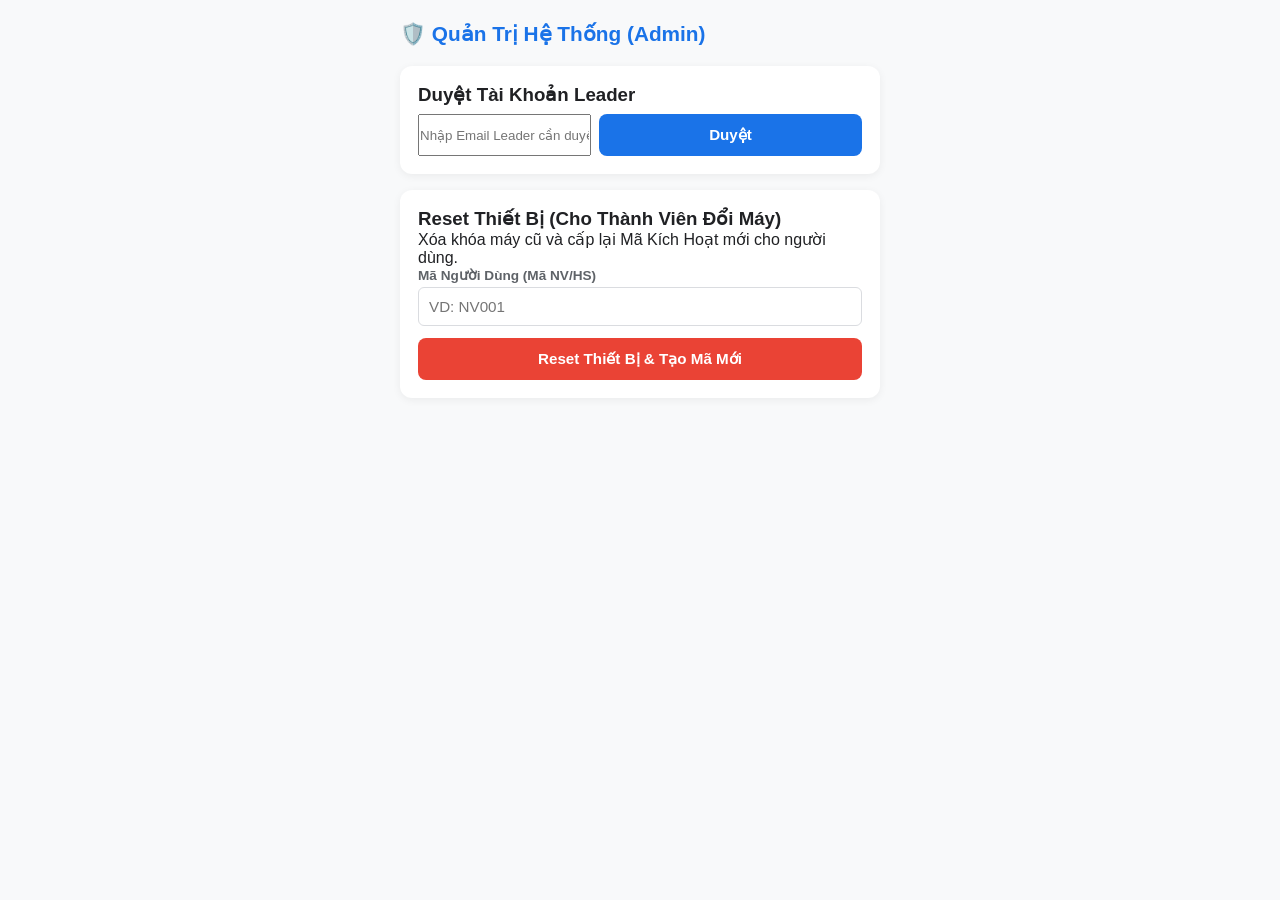
==== src/frontend/admin.html @ 716429e5 "Create admin.html" ====
<!DOCTYPE html>
<html lang="vi">
<head>
  <meta charset="UTF-8">
  <meta name="viewport" content="width=device-width, initial-scale=1.0">
  <title>Admin Dashboard - Check-in</title>
  <link rel="stylesheet" href="css/style.css">
</head>
<body>
  <div class="app-container">
    <header class="app-header">
      <h1>🛡️ Quản Trị Hệ Thống (Admin)</h1>
    </header>

    <!-- Quản Lý Phê Duyệt Leader -->
    <div class="card">
      <h3>Duyệt Tài Khoản Leader</h3>
      <div class="form-inline">
        <input type="email" id="approve-email" placeholder="Nhập Email Leader cần duyệt">
        <button id="btn-approve-leader" class="btn primary">Duyệt</button>
      </div>
    </div>

    <!-- Reset Thiết Bị Thành Viên -->
    <div class="card">
      <h3>Reset Thiết Bị (Cho Thành Viên Đổi Máy)</h3>
      <p class="sub-text">Xóa khóa máy cũ và cấp lại Mã Kích Hoạt mới cho người dùng.</p>
      <div class="form-group">
        <label>Mã Người Dùng (Mã NV/HS)</label>
        <input type="text" id="reset-user-id" placeholder="VD: NV001" style="text-transform: uppercase;">
      </div>
      <button id="btn-reset-device" class="btn danger">Reset Thiết Bị & Tạo Mã Mới</button>

      <div id="reset-result" class="ticket-box hidden" style="margin-top: 15px;">
        <span>Mã Kích Hoạt Mới Cho Thành Viên:</span>
        <h2 id="new-activation-code" style="color: var(--primary);">X7K2M9P4</h2>
      </div>
    </div>
  </div>

  <script src="js/admin.js"></script>
</body>
</html>
---- src/frontend/css/style.css ----
:root {
  --primary: #1a73e8;
  --primary-hover: #1557b0;
  --success: #34a853;
  --danger: #ea4335;
  --bg-color: #f8f9fa;
  --card-bg: #ffffff;
  --text-main: #202124;
  --text-sub: #5f6368;
}

* { box-sizing: border-box; margin: 0; padding: 0; font-family: -apple-system, BlinkMacSystemFont, "Segoe UI", Roboto, Helvetica, Arial, sans-serif; }

body { background-color: var(--bg-color); color: var(--text-main); display: flex; justify-content: center; padding: 10px; }

.app-container { width: 100%; max-width: 480px; }

.app-header { display: flex; justify-content: space-between; align-items: center; padding: 12px 0; margin-bottom: 8px; }
.app-header h1 { font-size: 1.3rem; color: var(--primary); }

.tab-bar { display: flex; gap: 8px; margin-bottom: 16px; }
.tab-btn { flex: 1; padding: 10px; border: none; background: #e8f0fe; color: var(--primary); font-weight: bold; border-radius: 8px; cursor: pointer; }
.tab-btn.active { background: var(--primary); color: white; }

.card { background: var(--card-bg); padding: 18px; border-radius: 12px; box-shadow: 0 2px 8px rgba(0,0,0,0.06); margin-bottom: 16px; }
.text-center { text-align: center; }

.form-group { margin-bottom: 12px; text-align: left; }
.form-group label { display: block; font-size: 0.85rem; font-weight: 600; margin-bottom: 4px; color: var(--text-sub); }
.form-group input, .form-group select { width: 100%; padding: 10px; border: 1px solid #dadce0; border-radius: 6px; font-size: 0.95rem; }

.form-row { display: flex; gap: 8px; }
.form-inline { display: flex; gap: 8px; margin-top: 8px; }

.btn { width: 100%; padding: 12px; border: none; border-radius: 8px; font-weight: bold; font-size: 0.95rem; cursor: pointer; transition: 0.2s; }
.btn.primary { background: var(--primary); color: white; }
.btn.secondary { background: #e8eaed; color: var(--text-main); }
.btn.danger { background: var(--danger); color: white; }

/* Camera Scanner Styling */
#scanner-wrapper { position: relative; width: 100%; height: 260px; background: #000; border-radius: 8px; overflow: hidden; margin-bottom: 8px; }
#video { width: 100%; height: 100%; object-fit: cover; }
.scan-region-highlight { position: absolute; top: 15%; left: 15%; width: 70%; height: 70%; border: 2px dashed var(--success); border-radius: 8px; box-shadow: 0 0 0 9999px rgba(0, 0, 0, 0.4); }

/* Result Ticket Styling */
.result-card { border-left: 6px solid var(--success); text-align: center; }
.ticket-box { background: #e6f4ea; padding: 10px; border-radius: 6px; margin: 10px 0; word-break: break-all; }
.text-highlight { font-size: 2rem; letter-spacing: 4px; color: var(--primary); }

.qrcode-container { display: flex; justify-content: center; padding: 12px; }
.qr-timer-box { font-size: 0.9rem; color: var(--text-sub); margin-top: 4px; }

.hidden { display: none !important; }
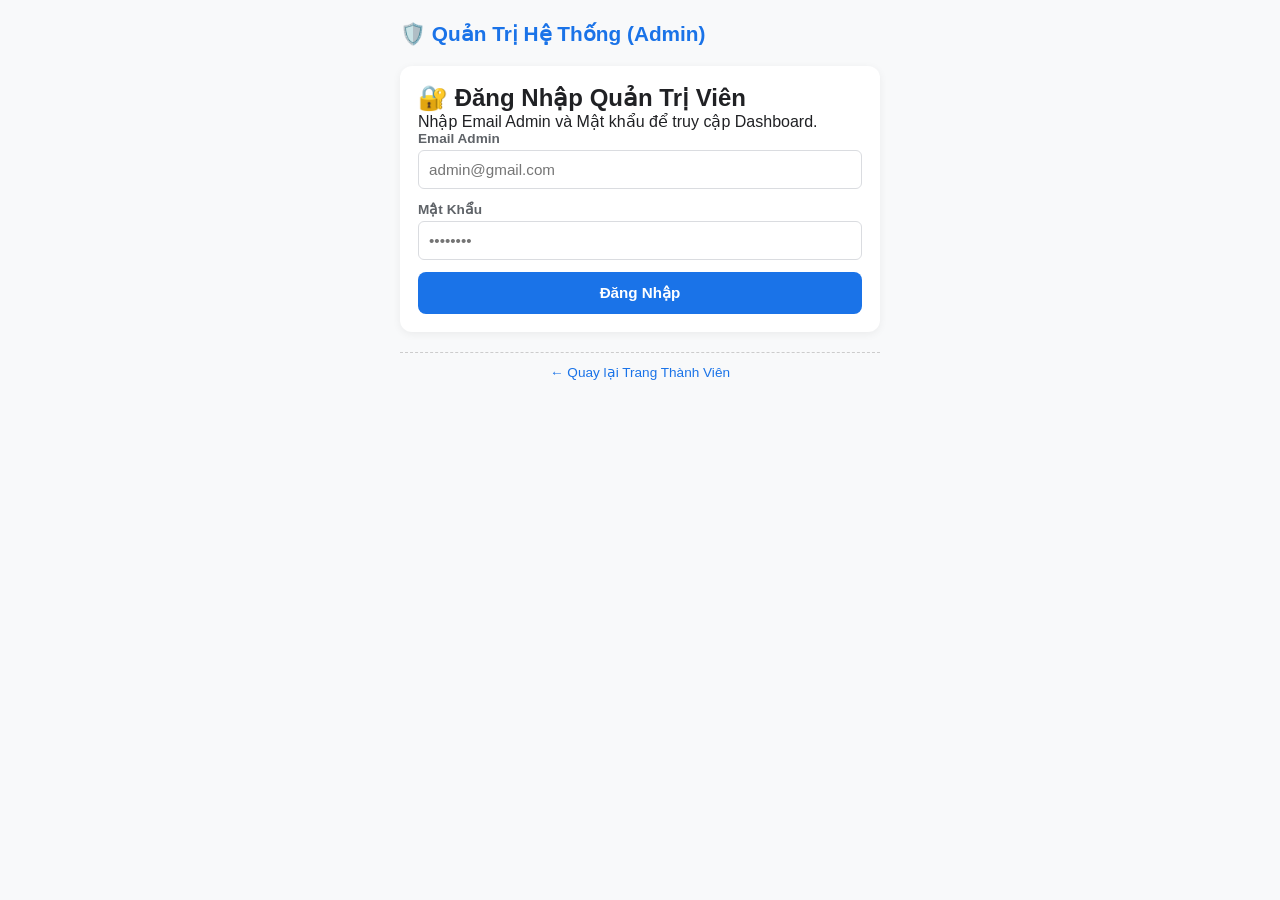
==== commit 8899780b: "Update admin.html" ====
--- a/src/frontend/admin.html
+++ b/src/frontend/admin.html
@@ -10,34 +10,61 @@
   <div class="app-container">
     <header class="app-header">
       <h1>🛡️ Quản Trị Hệ Thống (Admin)</h1>
+      <button id="btn-admin-logout" class="btn secondary hidden" style="width: auto; padding: 4px 10px; font-size: 0.8rem;">Đăng xuất</button>
     </header>
 
-    <!-- Quản Lý Phê Duyệt Leader -->
-    <div class="card">
-      <h3>Duyệt Tài Khoản Leader</h3>
-      <div class="form-inline">
-        <input type="email" id="approve-email" placeholder="Nhập Email Leader cần duyệt">
-        <button id="btn-approve-leader" class="btn primary">Duyệt</button>
+    <!-- FORM DĂNG NHẬP ADMIN -->
+    <section id="admin-login-card" class="card">
+      <h2>🔐 Đăng Nhập Quản Trị Viên</h2>
+      <p class="sub-text">Nhập Email Admin và Mật khẩu để truy cập Dashboard.</p>
+      <div class="form-group">
+        <label>Email Admin</label>
+        <input type="email" id="admin-login-email" placeholder="admin@gmail.com">
       </div>
-    </div>
+      <div class="form-group">
+        <label>Mật Khẩu</label>
+        <input type="password" id="admin-login-pass" placeholder="••••••••">
+      </div>
+      <button id="btn-admin-login" class="btn primary">Đăng Nhập</button>
+    </section>
 
-    <!-- Reset Thiết Bị Thành Viên -->
-    <div class="card">
-      <h3>Reset Thiết Bị (Cho Thành Viên Đổi Máy)</h3>
-      <p class="sub-text">Xóa khóa máy cũ và cấp lại Mã Kích Hoạt mới cho người dùng.</p>
-      <div class="form-group">
-        <label>Mã Người Dùng (Mã NV/HS)</label>
-        <input type="text" id="reset-user-id" placeholder="VD: NV001" style="text-transform: uppercase;">
+    <!-- DASHBOARD ADMIN (Chỉ hiển thị sau khi đăng nhập thành công) -->
+    <main id="admin-dashboard-content" class="hidden">
+      <!-- Card Duyệt Leader -->
+      <div class="card">
+        <h3>Duyệt Tài Khoản Leader</h3>
+        <p class="sub-text">Phê duyệt quyền tạo phiên và quản lý nhóm cho Leader.</p>
+        <div class="form-inline">
+          <input type="email" id="approve-email" placeholder="Email Leader cần duyệt">
+          <button id="btn-approve-leader" class="btn primary">Duyệt</button>
+        </div>
       </div>
-      <button id="btn-reset-device" class="btn danger">Reset Thiết Bị & Tạo Mã Mới</button>
 
-      <div id="reset-result" class="ticket-box hidden" style="margin-top: 15px;">
-        <span>Mã Kích Hoạt Mới Cho Thành Viên:</span>
-        <h2 id="new-activation-code" style="color: var(--primary);">X7K2M9P4</h2>
+      <!-- Card Reset Thiết Bị -->
+      <div class="card">
+        <h3>Reset Thiết Bị (Thành Viên Đổi Máy)</h3>
+        <p class="sub-text">Xóa khóa máy cũ và sinh Mã Kích Hoạt 8 ký tự mới cho người dùng.</p>
+        <div class="form-group">
+          <label>Mã Người Dùng (Mã NV/HS)</label>
+          <input type="text" id="reset-user-id" placeholder="VD: NV001" style="text-transform: uppercase;">
+        </div>
+        <button id="btn-reset-device" class="btn danger">Reset Thiết Bị & Tạo Mã Mới</button>
+
+        <div id="reset-result" class="ticket-box hidden" style="margin-top: 15px;">
+          <span>Mã Kích Hoạt Mới Cho Thành Viên:</span>
+          <h2 id="new-activation-code" style="color: var(--primary);">--------</h2>
+        </div>
       </div>
-    </div>
+    </main>
+
+    <!-- Footer Điều Hướng -->
+    <footer style="margin-top: 20px; padding-top: 10px; text-align: center; border-top: 1px dashed #ccc;">
+      <a href="index.html" style="color: var(--primary); font-size: 0.85rem; text-decoration: none;">← Quay lại Trang Thành Viên</a>
+    </footer>
   </div>
 
+  <!-- BẮT BUỘC: Nạp app.js chứa WEB_APP_URL trước, sau đó mới nạp admin.js -->
+  <script src="js/app.js"></script>
   <script src="js/admin.js"></script>
 </body>
 </html>
--- a/src/frontend/css/style.css
+++ b/src/frontend/css/style.css
@@ -51,3 +51,9 @@
 .qr-timer-box { font-size: 0.9rem; color: var(--text-sub); margin-top: 4px; }
 
 .hidden { display: none !important; }
+
+/* Styling Bảng Dữ Liệu */
+.data-table { width: 100%; border-collapse: collapse; font-size: 0.85rem; margin-top: 8px; }
+.data-table th, .data-table td { border: 1px solid #dadce0; padding: 8px 10px; text-align: left; }
+.data-table th { background-color: #f1f3f4; font-weight: 600; color: var(--text-sub); }
+.data-table tr:nth-child(even) { background-color: #f8f9fa; }
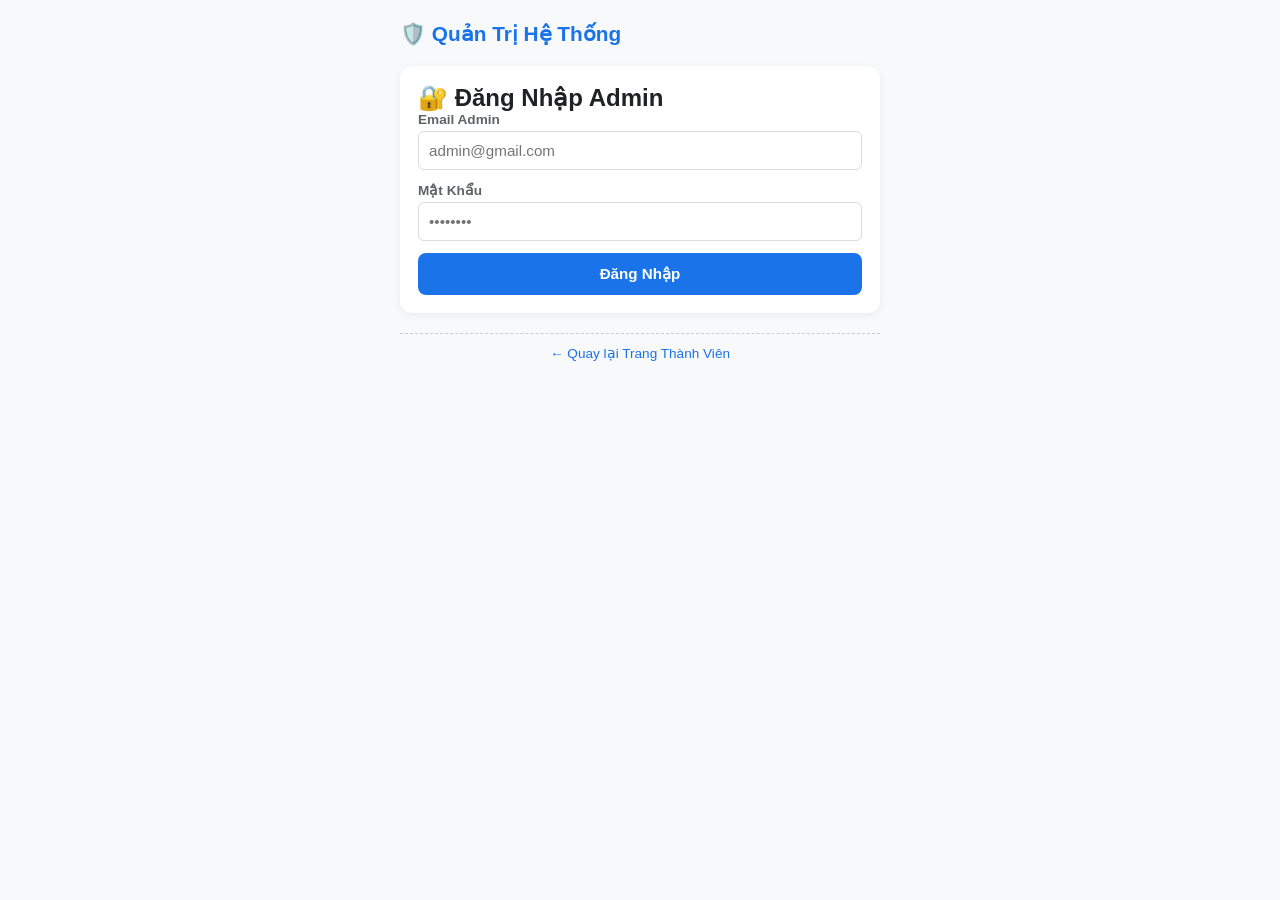
==== commit ea1eea89: "Update admin.html" ====
--- a/src/frontend/admin.html
+++ b/src/frontend/admin.html
@@ -9,14 +9,13 @@
 <body>
   <div class="app-container">
     <header class="app-header">
-      <h1>🛡️ Quản Trị Hệ Thống (Admin)</h1>
+      <h1>🛡️ Quản Trị Hệ Thống</h1>
       <button id="btn-admin-logout" class="btn secondary hidden" style="width: auto; padding: 4px 10px; font-size: 0.8rem;">Đăng xuất</button>
     </header>
 
-    <!-- FORM DĂNG NHẬP ADMIN -->
+    <!-- FORM ĐĂNG NHẬP ADMIN -->
     <section id="admin-login-card" class="card">
-      <h2>🔐 Đăng Nhập Quản Trị Viên</h2>
-      <p class="sub-text">Nhập Email Admin và Mật khẩu để truy cập Dashboard.</p>
+      <h2>🔐 Đăng Nhập Admin</h2>
       <div class="form-group">
         <label>Email Admin</label>
         <input type="email" id="admin-login-email" placeholder="admin@gmail.com">
@@ -28,42 +27,60 @@
       <button id="btn-admin-login" class="btn primary">Đăng Nhập</button>
     </section>
 
-    <!-- DASHBOARD ADMIN (Chỉ hiển thị sau khi đăng nhập thành công) -->
+    <!-- MAIN ADMIN DASHBOARD -->
     <main id="admin-dashboard-content" class="hidden">
-      <!-- Card Duyệt Leader -->
-      <div class="card">
-        <h3>Duyệt Tài Khoản Leader</h3>
-        <p class="sub-text">Phê duyệt quyền tạo phiên và quản lý nhóm cho Leader.</p>
-        <div class="form-inline">
-          <input type="email" id="approve-email" placeholder="Email Leader cần duyệt">
-          <button id="btn-approve-leader" class="btn primary">Duyệt</button>
+      <!-- Nav Tabs -->
+      <nav class="tab-bar">
+        <button class="tab-btn active" data-tab="tab-leaders">👔 Quản Lý Leader</button>
+        <button class="tab-btn" data-tab="tab-reset">🛠️ Reset Thiết Bị</button>
+      </nav>
+
+      <!-- TAB 1: QUẢN LÝ LEADER -->
+      <section id="tab-leaders" class="tab-content active">
+        <!-- 1. Danh Sách Chờ Duyệt -->
+        <div class="card">
+          <div style="display: flex; justify-content: space-between; align-items: center; margin-bottom: 10px;">
+            <h3>⏳ Yêu Cầu Chờ Duyệt</h3>
+            <button id="btn-refresh-leaders" class="btn secondary" style="width: auto; padding: 4px 10px; font-size: 0.8rem;">🔄 Làm mới</button>
+          </div>
+          <div id="pending-list-container">
+            <p class="sub-text">Đang tải danh sách chờ...</p>
+          </div>
         </div>
-      </div>
 
-      <!-- Card Reset Thiết Bị -->
-      <div class="card">
-        <h3>Reset Thiết Bị (Thành Viên Đổi Máy)</h3>
-        <p class="sub-text">Xóa khóa máy cũ và sinh Mã Kích Hoạt 8 ký tự mới cho người dùng.</p>
-        <div class="form-group">
-          <label>Mã Người Dùng (Mã NV/HS)</label>
-          <input type="text" id="reset-user-id" placeholder="VD: NV001" style="text-transform: uppercase;">
+        <!-- 2. Danh Sách Leader Đã Duyệt -->
+        <div class="card">
+          <h3>✅ Danh Sách Leader Đang Hoạt Động</h3>
+          <div id="active-list-container">
+            <p class="sub-text">Đang tải danh sách Leader...</p>
+          </div>
         </div>
-        <button id="btn-reset-device" class="btn danger">Reset Thiết Bị & Tạo Mã Mới</button>
+      </section>
 
-        <div id="reset-result" class="ticket-box hidden" style="margin-top: 15px;">
-          <span>Mã Kích Hoạt Mới Cho Thành Viên:</span>
-          <h2 id="new-activation-code" style="color: var(--primary);">--------</h2>
+      <!-- TAB 2: RESET THIẾT BỊ -->
+      <section id="tab-reset" class="tab-content hidden">
+        <div class="card">
+          <h3>Reset Thiết Bị (Thành Viên Đổi Máy)</h3>
+          <p class="sub-text">Xóa khóa máy cũ và sinh Mã Kích Hoạt 8 ký tự mới cho người dùng.</p>
+          <div class="form-group">
+            <label>Mã Người Dùng (Mã NV/HS)</label>
+            <input type="text" id="reset-user-id" placeholder="VD: NV001" style="text-transform: uppercase;">
+          </div>
+          <button id="btn-reset-device" class="btn danger">Reset Thiết Bị & Tạo Mã Mới</button>
+
+          <div id="reset-result" class="ticket-box hidden" style="margin-top: 15px;">
+            <span>Mã Kích Hoạt Mới Cho Thành Viên:</span>
+            <h2 id="new-activation-code" style="color: var(--primary);">--------</h2>
+          </div>
         </div>
-      </div>
+      </section>
     </main>
 
-    <!-- Footer Điều Hướng -->
     <footer style="margin-top: 20px; padding-top: 10px; text-align: center; border-top: 1px dashed #ccc;">
       <a href="index.html" style="color: var(--primary); font-size: 0.85rem; text-decoration: none;">← Quay lại Trang Thành Viên</a>
     </footer>
   </div>
 
-  <!-- BẮT BUỘC: Nạp app.js chứa WEB_APP_URL trước, sau đó mới nạp admin.js -->
   <script src="js/app.js"></script>
   <script src="js/admin.js"></script>
 </body>
